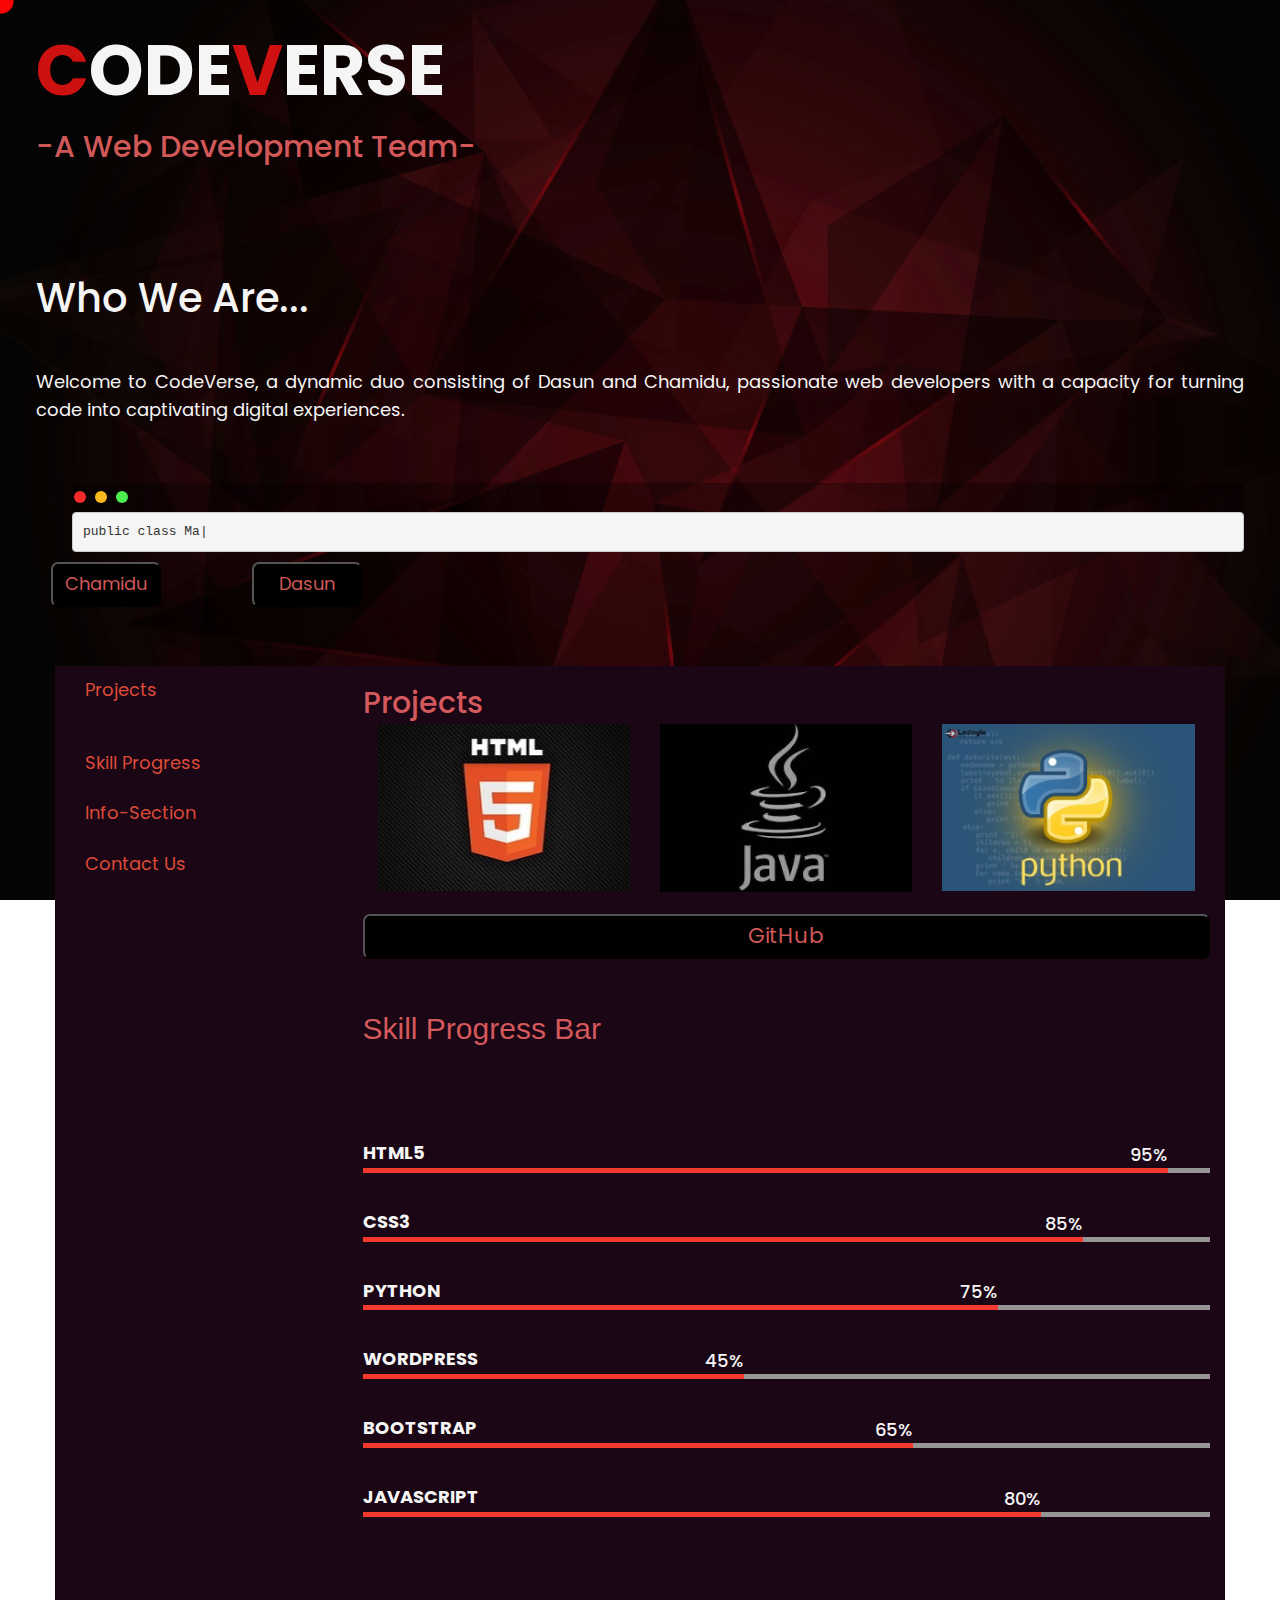
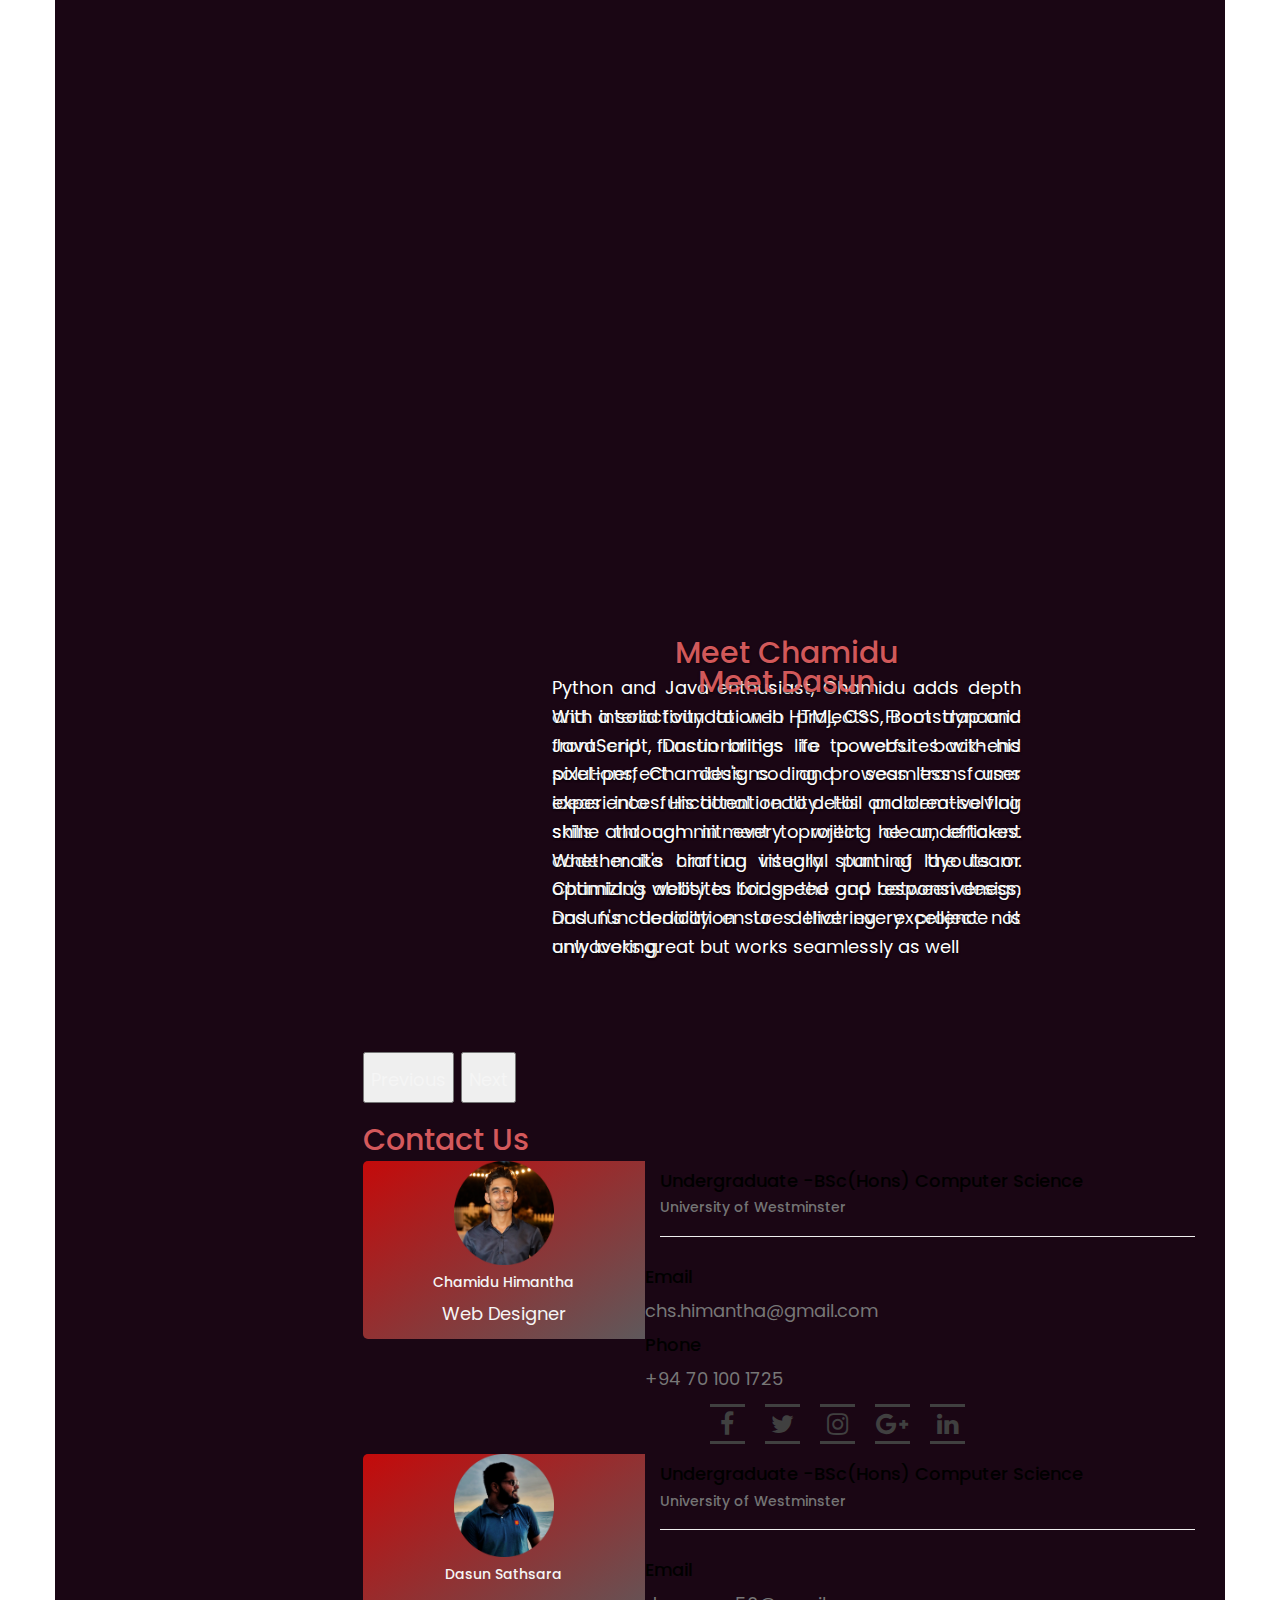
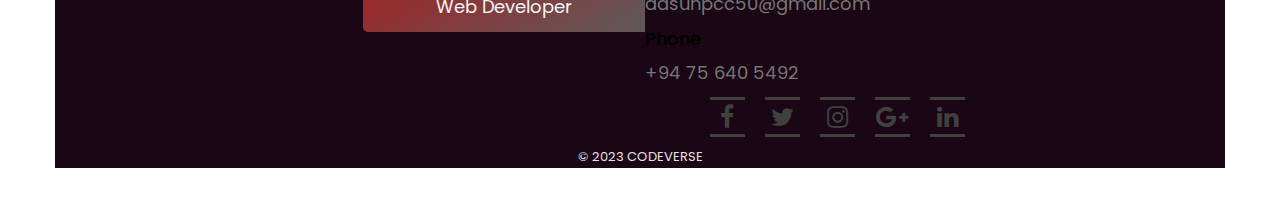
==== index.html @ 7fd7902e "pp" ====
<!DOCTYPE html>
<html lang="en">
<head>
    <title>CODEVERSE</title>
    <link rel="icon" type="image/x-icon" href="img/codeverse-logo.png">
    <!-- Required meta tags -->
    <meta charset="utf-8">
    <meta name="viewport" content="width=device-width, initial-scale=1">
    <!-- Bootstrap CSS -->
    <link href="https://cdn.jsdelivr.net/npm/bootstrap@5.0.2/dist/css/bootstrap.min.css" rel="stylesheet" integrity="sha384-EVSTQN3/azprG1Anm3QDgpJLIm9Nao0Yz1ztcQTwFspd3yD65VohhpuuCOmLASjC" crossorigin="anonymous">
    <link rel="stylesheet" href="https://maxcdn.bootstrapcdn.com/bootstrap/3.4.1/css/bootstrap.min.css">
    <link rel="stylesheet" href="https://cdnjs.cloudflare.com/ajax/libs/font-awesome/4.7.0/css/font-awesome.min.css">
    <link rel="stylesheet" href="https://cdn.jsdelivr.net/npm/bootstrap-icons@1.7.2/font/bootstrap-icons.css">
    <link rel="stylesheet" href="pp.css">
</head>
<body data-spy="scroll" data-target="#myScrollspy" data-offset="15">
    <div class="container-xxl">
        <!-- Header section -->
        <div class="row">
            <div class="col-md">
                <h1 id="tname"><span id="fname">C</span>ode<span id="fname">V</span>erse</h1><br>
                <h2>-A Web Development Team-</h2>
                <div class="who-we-are">
                    <h1 class="typing-text">  <br><br>Who We Are... </h1>
                    <p id="apara"><br>Welcome to CodeVerse, a dynamic duo consisting of Dasun and Chamidu, passionate web developers with a capacity for turning code into captivating digital experiences.</p>
                </div>
            </div>
            <div class="col" id="col2">
                <div class="box">
                    <div>
                        <span class="dot" style="background-color: #f72929"></span>
                        <span class="dot" style="background-color: #fbb920"></span>
                        <span class="dot" style="background-color: #4bee4d"></span>
                    </div>
                    <div id="htmlcode1">
                        <!-- Code snippet -->
                        <pre id="htmlcode">
public class Main {
    public static void main(String[] args) {
        System.out.println("Welcome to CodeVerse");
        System.out.println("Project by Dasun and Chamidu");
    }
}
                        </pre>
                    </div>
                </div>
            </div>
        </div>

        <!-- Buttons for scrolling to sections -->
        <div class="row" id="row2">
            <div class="col-sm-2">
                <button class="button" onclick="scrollToSection()">Chamidu</button>
            </div>
            <div class="col-sm-2">
                <button class="button" onclick="scrollToSection2()">Dasun</button>
            </div>
        </div>

        <!-- Navigation and sections -->
        <div class="container">
            <div class="row">
                <!-- Navigation sidebar -->
                <nav class="col-sm-3" id="myScrollspy">
                    <ul class="nav nav-pills nav-stacked" data-spy="affix" data-offset-top="500">
                        <li><a id="nav1" href="#section1">Projects</a></li>
                        <li><a id="nav1"></a></li>
                        <li><a id="nav1" href="#section2">Skill Progress</a></li>
                        <li><a id="nav1" href="#section3">Info-Section</a></li>
                        <li><a id="nav1" href="#section4">Contact Us</a></li>
                        <br>
                        <!-- <div class="name1" id="name1">
                             CODEVERSE logo 
                            <ul>
                                <li><span id="fname2">C</span></li>
                                <li>O</li>
                                <li>D</li>
                                <li>E</li>
                                <li><span id="fname2">V</span></li>
                                <li>E</li>
                                <li>R</li>
                                <li>S</li>
                                <li>E</li>
                            </ul>
                        </div> -->
                        
                    </ul>
                </nav>
                <!-- Main content sections -->
                <div class="col-sm-9 start">
                    <!-- Section 1: Projects -->
                    <div id="section1">
                        <div class="projects">
                            <h2>Projects</h2>
                            <div class="pcontainer">
                                <!-- Project 1 -->
                                <div class="iso-box wordpress col-md-4 col-sm-4 col-xs-12">
                                    <div class="portfolio-thumb">
                                        <img src="img/html.JPEG" class="fluid-img" alt="portfolio img">
                                        <div class="portfolio-overlay">
                                            <h3 class="portfolio-item-title">HTML5</h3>
                                        </div>
                                    </div>
                                </div>
                                <!-- Add more project items here -->
                                <div class="iso-box wordpress col-md-4 col-sm-4 col-xs-12">
                                  <div class="portfolio-thumb">
                                      <img src="img/java.JPG" class="fluid-img" alt="portfolio img">
                                      <div class="portfolio-overlay">
                                          <h3 class="portfolio-item-title">JAVA</h3>
                                      </div>
                                  </div>
                                </div>
                                <div class="iso-box wordpress col-md-4 col-sm-4 col-xs-12">
                                  <div class="portfolio-thumb">
                                      <img src="img/python.JPEG" class="fluid-img" alt="portfolio img">
                                      <div class="portfolio-overlay">
                                          <h3 class="portfolio-item-title">PYTHON</h3>
                                      </div>
                                  </div>
                                </div>
                            </div>
                            <!-- GitHub button -->
                            <a href="https://github.com/codevers001?tab=repositories">
                                <button class="button" class="btn btn-primary" type="button" style="width: 100%; font-size: larger;">GitHub</button>
                            </a>
                            <br>
                        </div>
                    </div>

                    <!-- Section 2: Skill Progress -->
                    <div id="section2">
                        <div class="wrapper">
                            <h2 class="how-title"><br>Skill Progress Bar</h2>
                            <br><br>
                            <!-- Skill bars -->
                            <div class="skill">
                                <p>HTML5</p>
                                <div class="skill-bar skill1 wow slideInLeft animated">
                                    <span class="skill-count1">95%</span>
                                </div>
                            </div>
                            <div class="skill">
                              <p>CSS3</p>
                              <div class="skill-bar skill2 wow slideInLeft animated">
                                  <span class="skill-count2">85%</span>
                              </div>
                            </div>
                            <div class="skill">
                              <p>PYTHON</p>
                              <div class="skill-bar skill3 wow slideInLeft animated">
                                  <span class="skill-count3">75%</span>
                              </div>
                            </div>
                            <div class="skill">
                              <p>WORDPRESS</p>
                              <div class="skill-bar skill4 wow slideInLeft animated">
                                  <span class="skill-count4">45%</span>
                              </div>
                            </div>
                            <div class="skill">
                              <p>BOOTSTRAP</p>
                              <div class="skill-bar skill7 wow slideInLeft animated">
                                  <span class="skill-count7">65%</span>
                              </div>
                            </div>
                            <div class="skill">
                              <p>JAVASCRIPT</p>
                              <div class="skill-bar skill6 wow slideInLeft animated">
                                  <span class="skill-count6">80%</span>
                            </div>
                            <!-- Add more skill bars here -->
                        </div>
                    </div>

                    <!-- Section 3: Info-Section -->
                    <div id="section3">
                        <div id="myCarousel" class="carousel slide" data-bs-ride="carousel">
                            <div class="carousel-inner">
                                <!-- Slide 1: Chamidu -->
                                <div class="carousel-item active">
                                    <div class="container">
                                        <div class="carousel-caption">
                                            <div id="info-section01" style="padding: 20px;">
                                                <h2>Meet Chamidu</h2>
                                                <p class="para1">
                                                    Python and Java enthusiast, Chamidu adds depth and interactivity to web projects. From dynamic front-end functionalities to powerful back-end solutions,
                                                    Chamidu's coding prowess transforms ideas into functional reality.
                                                    His problem-solving skills and commitment to writing clean,
                                                    efficient code make him an integral part of the team.
                                                    Chamidu's ability to bridge the gap between design and functionality ensures
                                                    that every project not only looks great but works seamlessly as well
                                                </p>
                                            </div>
                                        </div>
                                    </div>
                                </div>
                                <!-- Slide 2: Dasun -->
                                <div class="carousel-item">
                                    <div class="container">
                                        <div class="carousel-caption">
                                            <div id="info-section2" style="padding: 20px;">
                                                <h2>Meet Dasun</h2>
                                                <p class="para1">
                                                    With a solid foundation in HTML, CSS, Bootstrap and JavaScript, Dasun brings life to websites with his pixel-perfect designs and seamless user experiences. His attention to detail and creative flair shine through in every project he undertakes. Whether it's crafting visually stunning layouts or optimizing websites for speed and responsiveness, Dasun's dedication to delivering excellence is unwavering.
                                                </p>
                                            </div>
                                        </div>
                                    </div>
                                </div>
                                <!-- Add more slides here -->
                            </div>
                            <!-- Carousel navigation buttons -->
                            <button class="carousel-control-prev" type="button" data-bs-target="#myCarousel" data-bs-slide="prev">
                                <span class="carousel-control-prev-icon" aria-hidden="true"></span>
                                <span class="visually-hidden">Previous</span>
                            </button>
                            <button class="carousel-control-next" type="button" data-bs-target="#myCarousel" data-bs-slide="next">
                                <span class="carousel-control-next-icon" aria-hidden="true"></span>
                                <span class="visually-hidden">Next</span>
                            </button>
                        </div>
                    </div>

                    <!-- Section 4: Contact Us -->
                    <h2>Contact Us</h2>
                    <div id="section4" class="col-xs-12">
                        <div class="col">
                            <!-- Contact card 1 -->
                            <div class="card mb-3" style="border-radius: .5rem;">
                                <div class="row g-0">
                                    <div class="col-md-4 gradient-custom text-center text-white"
                                         style="border-top-left-radius: .5rem; border-bottom-left-radius: .5rem;">
                                        <img src="img/chamidu.PNG"
                                             alt="Avatar" class="img-fluid my-5" style="width: 100px;" />
                                        <h5>Chamidu Himantha</h5>
                                        <p>Web Designer</p>
                                    </div>
                                    <div class="col-md-8">
                                        <div class="card-body p-4">
                                            <h4 style="color: black;">Undergraduate -BSc(Hons) Computer Science</h4> <h5 style="color: rgb(116, 116, 116);">University of Westminster</h5>                                            <hr style="color: black;" class="mt-5 mb-35">
                                            <div class="row pt-1">
                                                <div class="col-6 mb-3">
                                                    <h4 style="color: black;">Email</h4>
                                                    <p class="text-muted">chs.himantha@gmail.com</p>
                                                </div>
                                                <div class="col-6 mb-3">
                                                    <h4 style="color: black;">Phone</h4>
                                                    <p class="text-muted">+94 70 100 1725</p>
                                                </div>
                                            </div>
                                            <!-- Social media icons -->
                                            <div class="d-flex justify-content-start">
                                                <ul class="ul">
                                                    <li class="li">
                                                        <a class="facebook" href="https://www.facebook.com/chamidu.himantha.5?mibextid=LQQJ4d">
                                                            <span></span>
                                                            <span></span>
                                                            <span></span>
                                                            <span></span>
                                                            <i class="fa fa-facebook" aria-hidden="true"></i>
                                                        </a>
                                                    </li>
                                                    <li class="li">
                                                        <a class="twitter" href="https://twitter.com/ChsHimantha">
                                                            <span></span>
                                                            <span></span>
                                                            <span></span>
                                                            <span></span>
                                                            <i class="fa fa-twitter" aria-hidden="true"></i>
                                                        </a>
                                                    </li>
                                                    <li class="li">
                                                        <a class="instagram" href="https://instagram.com/chamma.h?igshid=OGQ5ZDc2ODk2ZA==">
                                                            <span></span>
                                                            <span></span>
                                                            <span></span>
                                                            <span></span>
                                                            <i class="fa fa-instagram" aria-hidden="true"></i>
                                                        </a>
                                                    </li>
                                                    <li class="li">
                                                        <a class="google" href="mailto:chs.himantha@gmail.com">
                                                            <span></span>
                                                            <span></span>
                                                            <span></span>
                                                            <span></span>
                                                            <i class="fa fa-google-plus" aria-hidden="true"></i>
                                                        </a>
                                                    </li>
                                                    <li class="li">
                                                        <a class="google" href="https://www.linkedin.com/in/chamidu-himantha-139551233">
                                                            <span></span>
                                                            <span></span>
                                                            <span></span>
                                                            <span></span>
                                                            <i class="fa fa-linkedin" aria-hidden="true"></i>
                                                        </a>
                                                    </li>
                                                </ul>
                                            </div>
                                        </div>
                                    </div>
                                </div>
                            </div>
                            <!-- Contact card 2 -->
                            <div class="card mb-3" style="border-radius: .5rem;">
                                <div class="row g-0">
                                    <div class="col-md-4 gradient-custom text-center text-white"
                                         style="border-top-left-radius: .5rem; border-bottom-left-radius: .5rem;">
                                        <img src="img/dasun.PNG"
                                             alt="Avatar" class="img-fluid my-5" style="width: 100px;" />
                                        <h5>Dasun Sathsara</h5>
                                        <p>Web Developer</p>
                                    </div>
                                    <div class="col-md-8">
                                        <div class="card-body p-4">
                                            <h4 style="color: black;">Undergraduate -BSc(Hons) Computer Science</h4> <h5 style="color: rgb(116, 116, 116);">University of Westminster</h5>
                                            <hr style="color: black;" class="mt-5 mb-35">
                                            <div class="row pt-1">
                                                <div class="col-6 mb-3">
                                                    <h4 style="color: black;">Email</h4>
                                                    <p class="text-muted">dasunpcc50@gmail.com</p>
                                                </div>
                                                <div class="col-6 mb-3">
                                                    <h4 style="color: black;">Phone</h4>
                                                    <p class="text-muted">+94 75 640 5492</p>
                                                </div>
                                            </div>
                                            <!-- Social media icons -->
                                            <div class="d-flex justify-content-start">
                                                <ul class="ul">
                                                    <li class="li">
                                                        <a class="facebook" href="https://www.facebook.com/dasun.sathsara.71?mibextid=LQQJ4d">
                                                            <span></span>
                                                            <span></span>
                                                            <span></span>
                                                            <span></span>
                                                            <i class="fa fa-facebook" aria-hidden="true"></i>
                                                        </a>
                                                    </li>
                                                    <li class="li">
                                                        <a class="twitter" href="#">
                                                            <span></span>
                                                            <span></span>
                                                            <span></span>
                                                            <span></span>
                                                            <i class="fa fa-twitter" aria-hidden="true"></i>
                                                        </a>
                                                    </li>
                                                    <li class="li">
                                                        <a class="instagram" href="https://instagram.com/__dassa__18_?utm_source=qr&igshid=MzNlNGNkZWQ4Mg%3D%3D">
                                                            <span></span>
                                                            <span></span>
                                                            <span></span>
                                                            <span></span>
                                                            <i class="fa fa-instagram" aria-hidden="true"></i>
                                                        </a>
                                                    </li>
                                                    <li class="li">
                                                        <a class="google" href="mailto:dasunpcc50@gmail.com">
                                                            <span></span>
                                                            <span></span>
                                                            <span></span>
                                                            <span></span>
                                                            <i class="fa fa-google-plus" aria-hidden="true"></i>
                                                        </a>
                                                    </li>
                                                    <li class="li">
                                                        <a class="google" href="https://www.linkedin.com/in/dasun-herath-885135266">
                                                            <span></span>
                                                            <span></span>
                                                            <span></span>
                                                            <span></span>
                                                            <i class="fa fa-linkedin" aria-hidden="true"></i>
                                                        </a>
                                                    </li>
                                                </ul>
                                            </div>
                                        </div>
                                    </div>
                                </div>
                            </div>
                        </div>
                    </div>
                    <!-- Back to top button -->
                    <button onclick="topFunction()" id="myBtn" type="button" class="btn btn-light"><span class="bi bi-arrow-up"></span></button>
                </div>
            </div>
            
            <!-- Footer -->
            <footer class="text-center text-white fixed-bottom" style="background-color: #21081a;">
                <div class="text-center p-3" style="background-color: rgba(0, 0, 0, 0.2); font-size: small;">
                    <a href="#" style="font-size: small; color: #e9e2e2; ">© 2023 CODEVERSE</a> 
                </div>
            </footer>
        </div>
    </div>
    <div class="highlight"></div>
    <!-- Custom JavaScript and Bootstrap scripts -->
    <script src="pp.js"></script>
    <script src="https://cdn.jsdelivr.net/npm/bootstrap@5.3.1/dist/js/bootstrap.bundle.min.js" integrity="sha384-HwwvtgBNo3bZJJLYd8oVXjrBZt8cqVSpeBNS5n7C8IVInixGAoxmnlMuBnhbgrkm" crossorigin="anonymous"></script>
    <script src="https://ajax.googleapis.com/ajax/libs/jquery/3.6.4/jquery.min.js"></script>
    <script src="https://maxcdn.bootstrapcdn.com/bootstrap/3.4.1/js/bootstrap.min.js"></script>
    <script src="https://code.jquery.com/jquery-3.3.1.slim.min.js"></script>
    <script src="https://cdnjs.cloudflare.com/ajax/libs/popper.js/1.14.7/umd/popper.min.js"></script>
    <link rel="stylesheet" href="style.css" />
    <script src="index.js"></script>
</body>
</html>
---- pp.css ----
@import url('https://fonts.googleapis.com/css2?family=Poppins:wght@200;300;400;500;600;700&display=swap');
*{
font-family: 'Poppins', sans-serif;
font-size: 18px;
}
body {
line-height: 1.6;
margin: 0;
padding: 0;
background-image:linear-gradient(rgba(0, 0, 0, 0.2),
rgba(0, 0, 0, 0.2)),  url(img/reddish.JPEG);
background-repeat: no-repeat;
background-attachment: fixed;  
background-size: cover;
color:whitesmoke;
background-image: rgba(0,0,0, 0.9);


padding: 4%;
position: relative;

}



/* Cursor highlight styles */
.mscursor-cursor {
    pointer-events: none;
    position: fixed;
    display: block;
    border-radius: 0;
    top: 0;
    left: 0;
    z-index: 9999999999999999;  
  }

  .mscursor-difference{
    mix-blend-mode: difference;
  }
  
  .mscursor-circle {
      transform-origin: center;
      position: absolute;
      display: block;
      width: 26px;
      height: 26px;
      border-radius: 20px;
  }

  .mscursor-border-transform{
    animation: border-transform 3s linear infinite;
  }
  
  @keyframes border-transform {
    0%,
    100% {
      border-radius: 63% 37% 54% 46% / 55% 48% 52% 45%;
    }
    14% {
      border-radius: 40% 60% 54% 46% / 49% 60% 40% 51%;
    }
    28% {
      border-radius: 54% 46% 38% 62% / 49% 70% 30% 51%;
    }
    42% {
      border-radius: 61% 39% 55% 45% / 61% 38% 62% 39%;
    }
    56% {
      border-radius: 61% 39% 67% 33% / 70% 50% 50% 30%;
    }
    70% {
      border-radius: 50% 50% 34% 66% / 56% 68% 32% 44%;
    }
    84% {
      border-radius: 46% 54% 50% 50% / 35% 61% 39% 65%;
    }
  }
  
  .mscursor-scale{
    transition: .5s ease;
    transform: scale(1.6);
  }
  
  .mscursor-scale-outline{
    transform:scale(1.9);
    background-color: transparent !important;
  }
  
  
  .mscursor-nocursor{
    cursor:none!important;
  }

div.col-sm-9 div {

font-size: 28px;
}
.affix {
display:inline-block;
top: 20px;
z-index: 9999 !important;
}

#tname{
box-sizing: border-box;
border-radius: 40px;
line-height: 0.5%;
font-weight: bold;
font-size: 70px; /* Adjust the value to make the font larger */
text-transform: uppercase; /* Convert text to uppercase for emphasis */
display: flex;
color: whitesmoke; /* Set the desired text color */

}

h2 {
margin-bottom: 0.5rem;
color: rgba(255, 109, 109, 0.815);
text-shadow: rgb(0, 0, 0);
}



.typing-text {

display: inline-block;
overflow: hidden; /* Hide overflowing characters */
white-space: nowrap; /* Prevent line breaks */
animation: typeIn 2.5s steps(250) forwards; /* Apply the typing animation */
font-size: 40px;


}




#fname{
color: rgba(251, 21, 21, 0.815);
box-sizing: border-box;
border-radius: 40px;
line-height: 0.5%;
font-weight: bold;
font-size: 70px; /* Adjust the value to make the font larger */
text-transform: uppercase; /* Convert text to uppercase for emphasis */
display: flex;
}

#col2{
padding-left: 3%;
padding-top: 4%;
}

.who-we-are{
text-align: justify;
}

.box{

background-color:rgba(0, 0, 0, 0.3);
border: 20px;
border-color: black;

}
.dot {
height: 12px;
width: 12px;
margin: 0 2px;
background-color: #da1313;
border-radius: 50%;
display: inline-block;
}
#htmlcode{
&:after{
content: "|";
animation: blink 500ms linear infinite alternate;
}
}

#row2{

padding-bottom: 5%;
}



.para1{
text-align: justify;
}


.project {
background-color: black;
border: 1px solid #ccc;
padding: 20px;
margin: 10px;
border-radius: 5px;
box-shadow: 0 2px 5px rgba(0, 0, 0, 0.1);
transition: transform 0.3s ease-in-out;
width: 100%;


}

.project:hover {
transform: scale(1.05);
}

.button{
border-radius: 7px;
background-color:  black;
color:rgba(255, 109, 109, 0.815);
width: 110px;
height: 45px;
border-color: black;
box-shadow: whitesmoke;
}

.iso-box-section { width: 100%; }
.iso-box-wrapper {
width: 100%;
padding: 0;
clear: both;
position: relative;
}
.iso-box {
position: relative;
min-height: 50px;
float: left;
overflow: hidden;
margin-bottom: 20px;
}
.iso-box > a {
display: block;
width: 100%;
height: 100%;
overflow: hidden;
}
.iso-box > a {
display: block;
width: 100%;
height: 100%;
overflow: hidden;
}
.fluid-img {
width: 100%;
display: block;
height: auto;
}

.portfolio-item-title {
font-weight: bold;
margin-top: 10px;
text-transform: uppercase;
}
.portfolio-thumb {
overflow: hidden;
margin: 0;
position: relative;
}
.portfolio-overlay {
display: -webkit-box;
display: -webkit-flex;
display: -ms-flexbox;
display: flex;
-webkit-box-orient: vertical;
-webkit-box-direction: normal;
-webkit-flex-direction: column;
    -ms-flex-direction: column;
        flex-direction: column;
-webkit-box-pack: center;
-webkit-justify-content: center;
    -ms-flex-pack: center;
        justify-content: center;
background: rgba(0, 0, 0, 7);
color: #ffffff;
top: 0;
right: 0;
left: 0;
bottom: 0;
width: 100%;
height: 100%;  
padding: 0 40px;
text-align: center;
position: absolute;
opacity: 0;
transition: all 0.4s ease-in-out;
-webkit-transition: all 0.4s ease-in-out;
-moz-transition: all 0.4s ease-in-out;
-ms-transition: all 0.4s ease-in-out;
}
.portfolio-thumb:hover .portfolio-overlay {
opacity: 0.8;  
-webkit-transform: scale(1.0);
-ms-transform: scale(1.0);
transform: scale(1.0);
}
.portfolio-overlay .fa {
border: 1px solid #666;
border-radius: 0;
color: #666;
width: 40px;
height: 40px;
line-height: 40px;
text-align: center;
text-decoration: none;
margin-right: 6px;
margin-bottom: 10px;
}

/* Carousel base class */
.carousel {
margin-bottom: 0rem;
}
/* Since positioning the image, we need to help out the caption */
.carousel-caption {
bottom: 3rem;
z-index: 10;
}

/* Declare heights because of positioning of img element */
.carousel-item {
height: 55rem;
}

.wrapper{
      width:100%;
      font-family: 'Roboto', sans-serif;
margin:0 auto;
  }
  .skill {
      margin-bottom: 35px;
      position: relative;
    overflow-x:hidden;
    
  }
  .skill > p {
      font-size: 18px;
      font-weight: 700;
      color: whitesmoke;
      margin: 0;
  }
  .skill:before{
      width: 100%;
      height: 5px;
      content: "";
      display: block;
      position: absolute;
      background: #959595;
      bottom: 0;
  }
  .skill-bar {
      width: 100%;
      height: 5px;
      background:#f4392f;
      display: block;
      position: relative;
  }

  /* SKILL 1 */
  .skill1{
      width: 95%;
    
  }
  .skill-bar span{
      position: absolute;

      top: -30px;
      padding: 0;
      font-size: 18px;
      padding: 3px 0;
      font-weight: 500;
  }
  .skill-bar {
      position: relative;
    
  }

  .skill1 .skill-count1 {
      right: 0;
  }
  /* SKILL 2 */
  .skill2{
      width: 85%;
  }

  .skill2 .skill-count2 {
      right: 0;
  }
  /* SKILL 3 */
  .skill3{
      width: 75%;
  }
  .skill3 .skill-count3 {
      right: 0;
  }

  /* SKILL 4 */
  .skill4{
      width: 45%
  }

  .skill4 .skill-count4 {
      right: 0;
  }

    /* SKILL 7 */

  .skill7{
        width: 65%;
  }

  .skill7 .skill-count7 {
    right: 0;
}

  /* SKILL 5 */
  .skill5{
      width: 80%;
  }

  .skill5 .skill-count5 {
      right: 0;
  }

  /* SKILL 6 */
  .skill6{
      width: 80%
  }

  .skill6 .skill-count6 {
      right: 0;
  }

  .gradient-custom {
    
    /* fallback for old browsers */
    background: #8c8c8c;
    
    /* Chrome 10-25, Safari 5.1-6 */
    background: -webkit-linear-gradient(to right bottom, rgb(196, 10, 10), rgba(131, 129, 129, 0.815));
    
    /* W3C, IE 10+/ Edge, Firefox 16+, Chrome 26+, Opera 12+, Safari 7+ */
    background: linear-gradient(to right bottom, rgb(196, 10, 10),rgba(110, 107, 107, 0.815))
    }
    
.ul {

display:flex;
}
.ul .li {
list-style:none;
}
.ul .li a {
display:block;
position:relative;
width:35px;
height:40px;
line-height:42px;
font-size:25px;
text-align:center;
text-decoration:none;
color:#404040;
margin: 0 10px;
transition:.5s;
}
.ul .li a span {
position:absolute;
transition: transform .5s;
}
.ul .li a span:nth-child(1),
.ul .li a span:nth-child(3){
width:100%;
height:3px;
background:#404040;
}
.ul .li a span:nth-child(1) {
top:0;
left:0;
transform-origin: right;
}
.ul .li a:hover span:nth-child(1) {
transform: scaleX(0);
transform-origin: left;
transition:transform .5s;
}

.ul .li a span:nth-child(3) {
bottom:0;
left:0;
transform-origin: left;
}
.ul .li a:hover span:nth-child(3) {
transform: scaleX(0);
transform-origin: right;
transition:transform .5s;
}

.ul .li a span:nth-child(2),
.ul .li a span:nth-child(4){
width:3px;
height:100%;
background:#404040;
}
.ul .li a span:nth-child(2) {
top:0;
left:0;
transform:scale(0);
transform-origin: bottom;
}
.ul .li a:hover span:nth-child(2) {
transform: scale(1);
transform-origin: top;
transition:transform .5s;
}
.ul .li a span:nth-child(4) {
top:0;
right:0;
transform:scale(0);
transform-origin: top;
}
.ul .li a:hover span:nth-child(4) {
transform: scale(1);
transform-origin: bottom;
transition:transform .5s;
}

.facebook:hover {
color: #3b5998;
}
.facebook:hover span { 
background: #3b5998;
}
.twitter:hover {
color: #1da1f2;
}
.twitter:hover span { 
background: #1da1f2;
}
.instagram:hover {
color: #c32aa3;
}
.instagram:hover span { 
background: #c32aa3;
}
.google:hover {
color: #dd4b39;
}
.google:hover span { 
background: #dd4b39;
}
ul li a .twitter {
color: #1da1f2;
}
ul li a:hover:nth-child(3) {
color: #c32aa3;
}
ul li a:hover:nth-child(4) {
color: #dd4b39;
}

#myBtn {
display: none; /* Hidden by default */
position: fixed; /* Fixed/sticky position */
bottom: 50px; /* Place the button at the bottom of the page */
right: 0px; /* Place the button 30px from the right */
z-index: 99; /* Make sure it does not overlap */
border: none; /* Remove borders */
outline: none; /* Remove outline */
background-color: red; /* Set a background color */
color: white; /* Text color */
cursor: pointer; /* Add a mouse pointer on hover */
padding: 15px; /* Some padding */
border-radius: 150%; /* Rounded corners */

width: 7%;
height: 14%;
}

#myBtn:hover {
background-color: #555; /* Add a dark-grey background on hover */
}

#nav1{
    color: #dd4b39;
    
}
#nav1:hover{
    background-color: #dd4b39;
    color: darkred;
}
#nav1:active{
    color: black;
}
#name1 {
    box-sizing: border-box;
    border-radius: 40px;
    font-weight: bold;
    font-size: 70px; /* Adjust the value to make the font larger */
    text-transform: uppercase; /* Convert text to uppercase for emphasis */
    display: flex;
    color: whitesmoke; /* Set the desired text color */
    opacity: 0; /* Start with 0 opacity */
    transition: opacity 0.5s ease; /* Add transition for smooth animation */
    height: 5%;
    position: absolute;
    
}

#name1 ul {
    list-style-type: none;
    padding: 0;
    margin: 0;
    display: flex;
    flex-direction: column;
    align-items: center;
  
}

#name1 li {
    font-size: 45px;
    line-height: 1.2;
}

#fname2{
    color: rgba(251, 21, 21, 0.815);
    box-sizing: border-box;
    border-radius: 40px;
    line-height: 1.2;
    font-weight: bold;
    font-size: 45px; /* Adjust the value to make the font larger */
    text-transform: uppercase; /* Convert text to uppercase for emphasis */
    display: flex;

}


@keyframes typeIn {
from {
width: 0;
}
to {
width: 100%;
}
}

@-webkit-keyframes blink{
0%{opacity: 0;}
100%{opacity: 1;}
}

@-moz-keyframes blink{
0%{opacity: 0;}
100%{opacity: 1;}
}

@keyframes blink{
0%{opacity: 0;}
100%{opacity: 1;}
}

@media screen and (max-width: 810px) {
  #section1, #section2, #section3  {
    margin-left: 150px;
  }
}
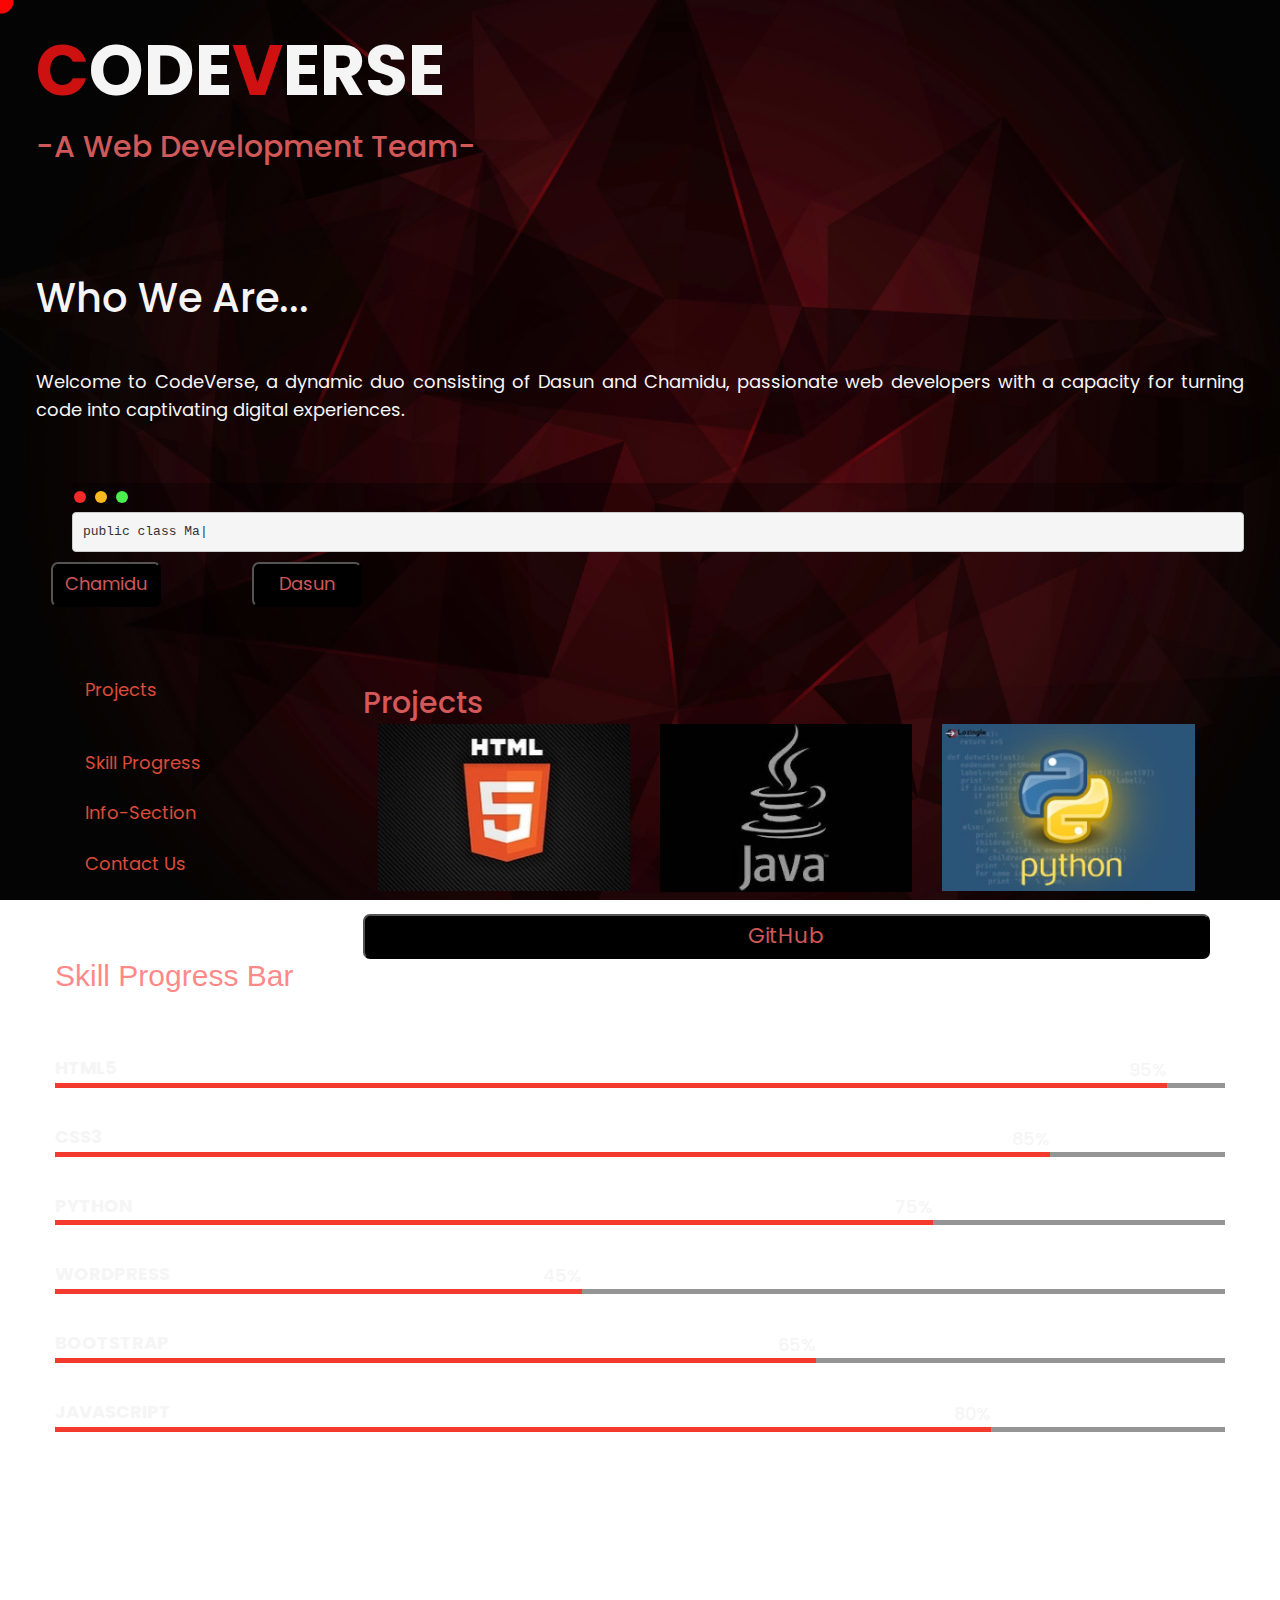
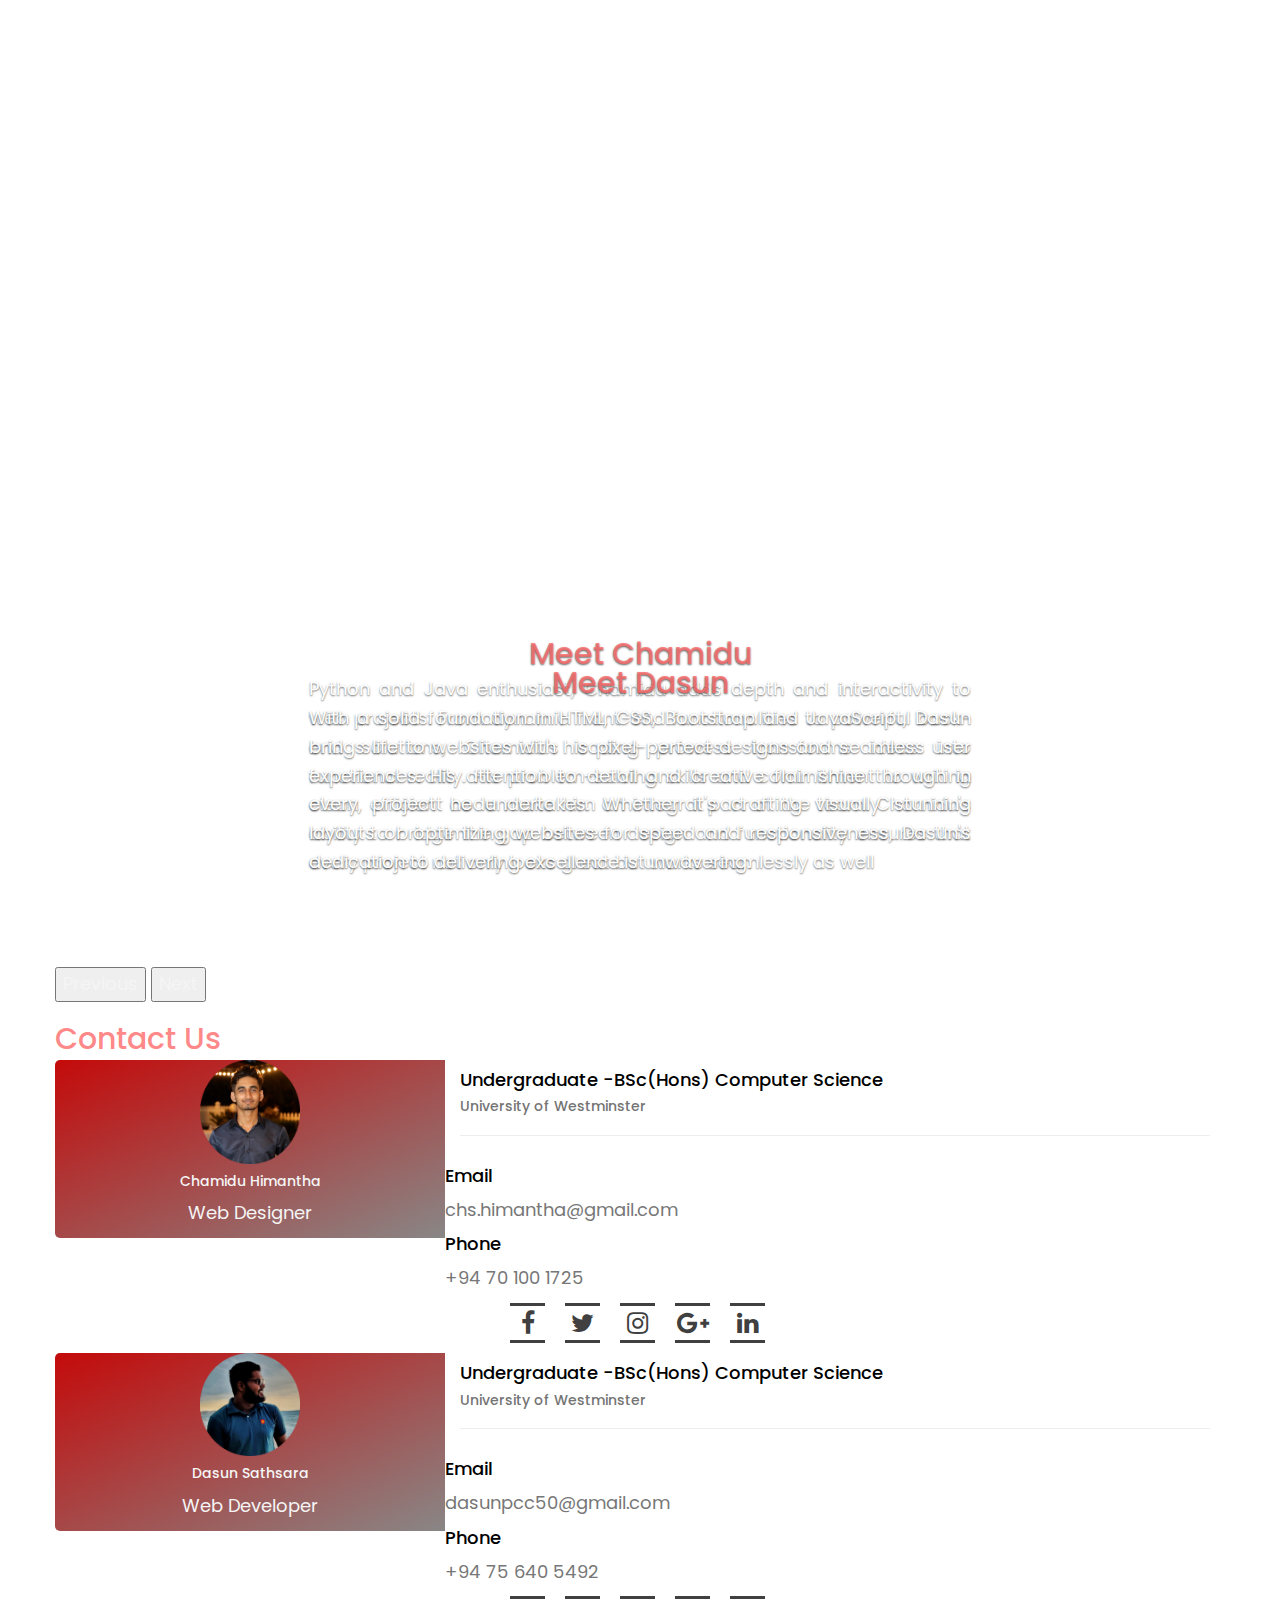
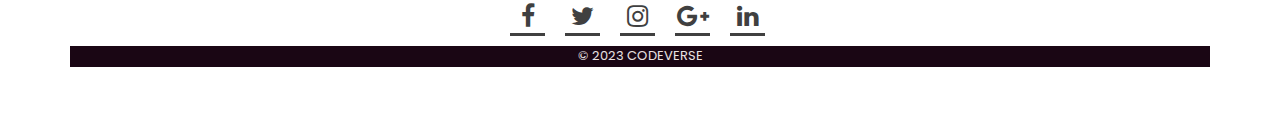
==== commit 3b4fac5f: "web" ====
--- a/index.html
+++ b/index.html
@@ -96,6 +96,7 @@
                                 <!-- Project 1 -->
                                 <div class="iso-box wordpress col-md-4 col-sm-4 col-xs-12">
                                     <div class="portfolio-thumb">
+                                        <a href="https://github.com/codevers001?tab=repositories&q=&type=&language=html&sort="></a>
                                         <img src="img/html.JPEG" class="fluid-img" alt="portfolio img">
                                         <div class="portfolio-overlay">
                                             <h3 class="portfolio-item-title">HTML5</h3>
@@ -103,16 +104,18 @@
                                     </div>
                                 </div>
                                 <!-- Add more project items here -->
-                                <div class="iso-box wordpress col-md-4 col-sm-4 col-xs-12">
+                                <div id="pro" class="iso-box wordpress col-md-4 col-sm-4 col-xs-12">
                                   <div class="portfolio-thumb">
+                                    <a  href="https://github.com/codevers001?tab=repositories&q=&type=&language=java&sort="></a>
                                       <img src="img/java.JPG" class="fluid-img" alt="portfolio img">
                                       <div class="portfolio-overlay">
                                           <h3 class="portfolio-item-title">JAVA</h3>
                                       </div>
                                   </div>
                                 </div>
-                                <div class="iso-box wordpress col-md-4 col-sm-4 col-xs-12">
+                                <divid="pro" class="iso-box wordpress col-md-4 col-sm-4 col-xs-12">
                                   <div class="portfolio-thumb">
+                                    <a href="https://github.com/codevers001?tab=repositories&q=&type=&language=python&sort="></a>
                                       <img src="img/python.JPEG" class="fluid-img" alt="portfolio img">
                                       <div class="portfolio-overlay">
                                           <h3 class="portfolio-item-title">PYTHON</h3>
--- a/pp.css
+++ b/pp.css
@@ -21,7 +21,9 @@
 
 }
 
-
+#pro{
+  cursor: pointer;
+}
 
 /* Cursor highlight styles */
 .mscursor-cursor {
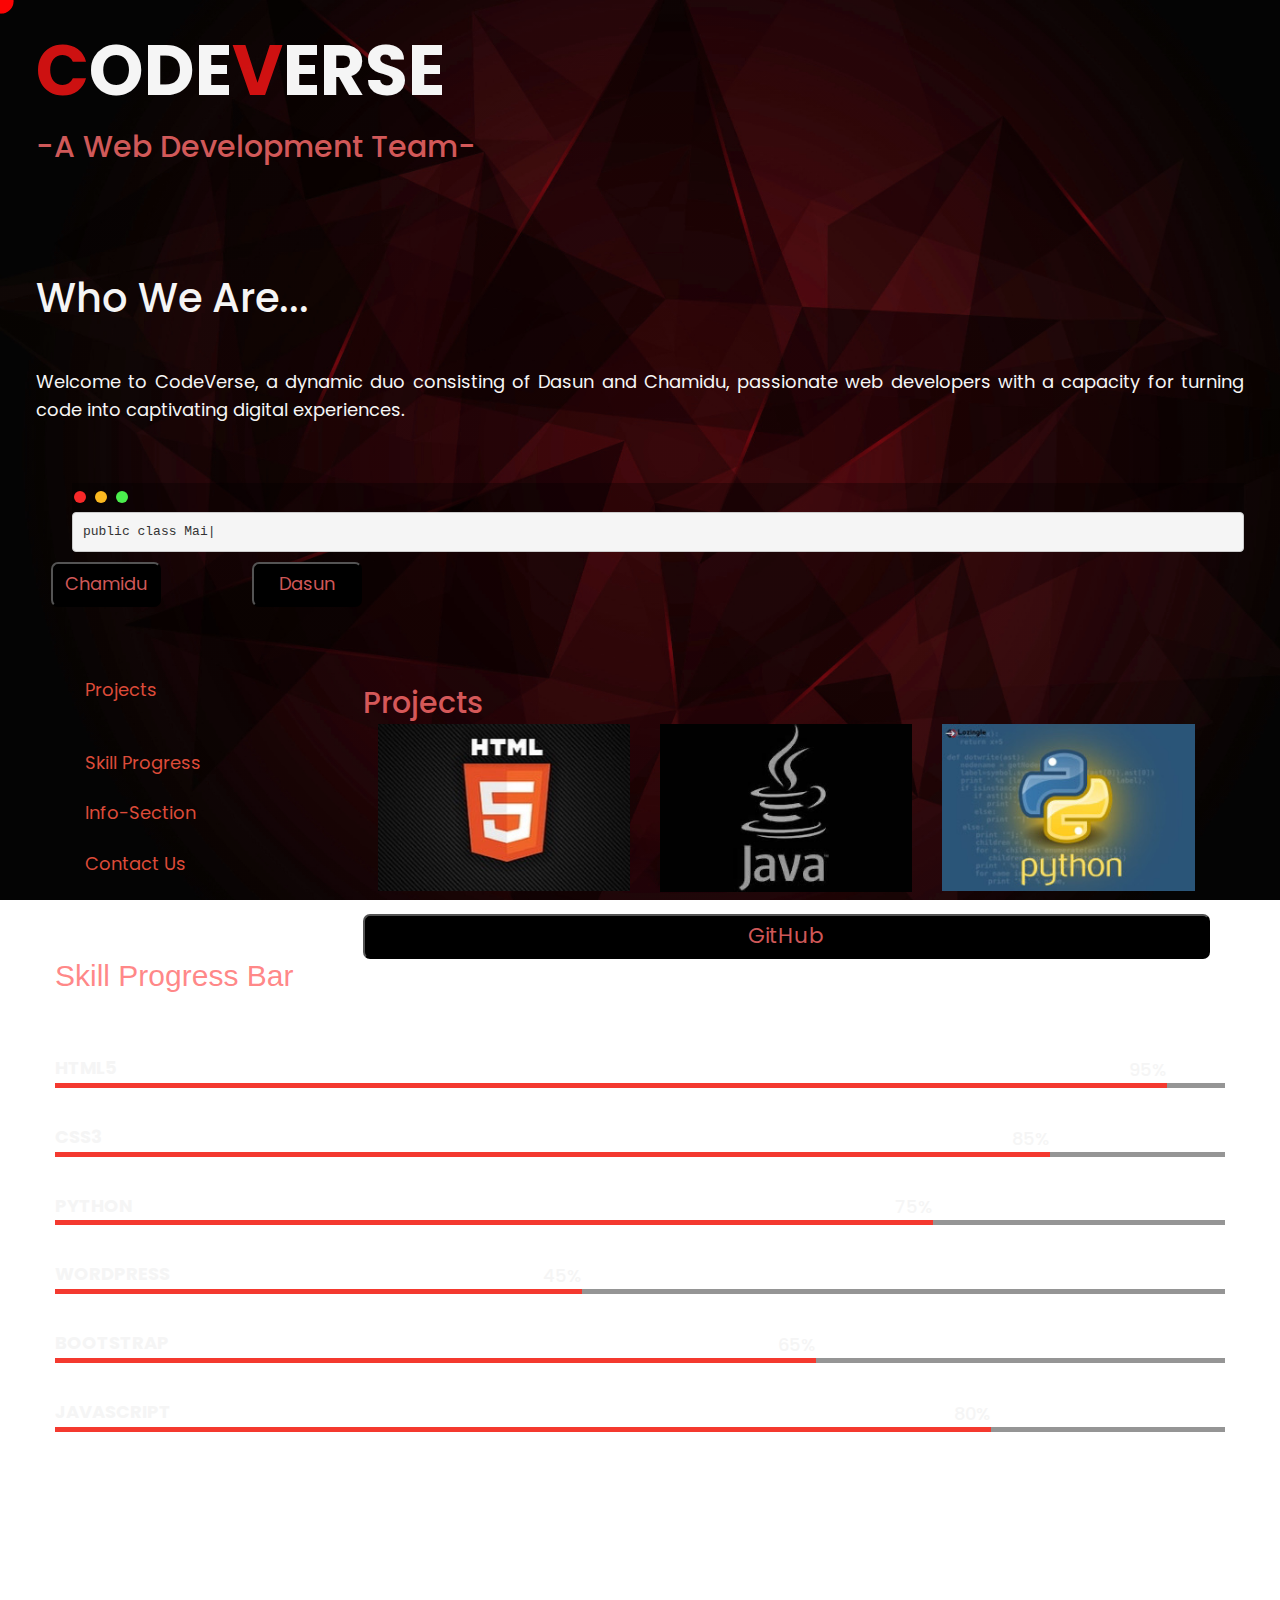
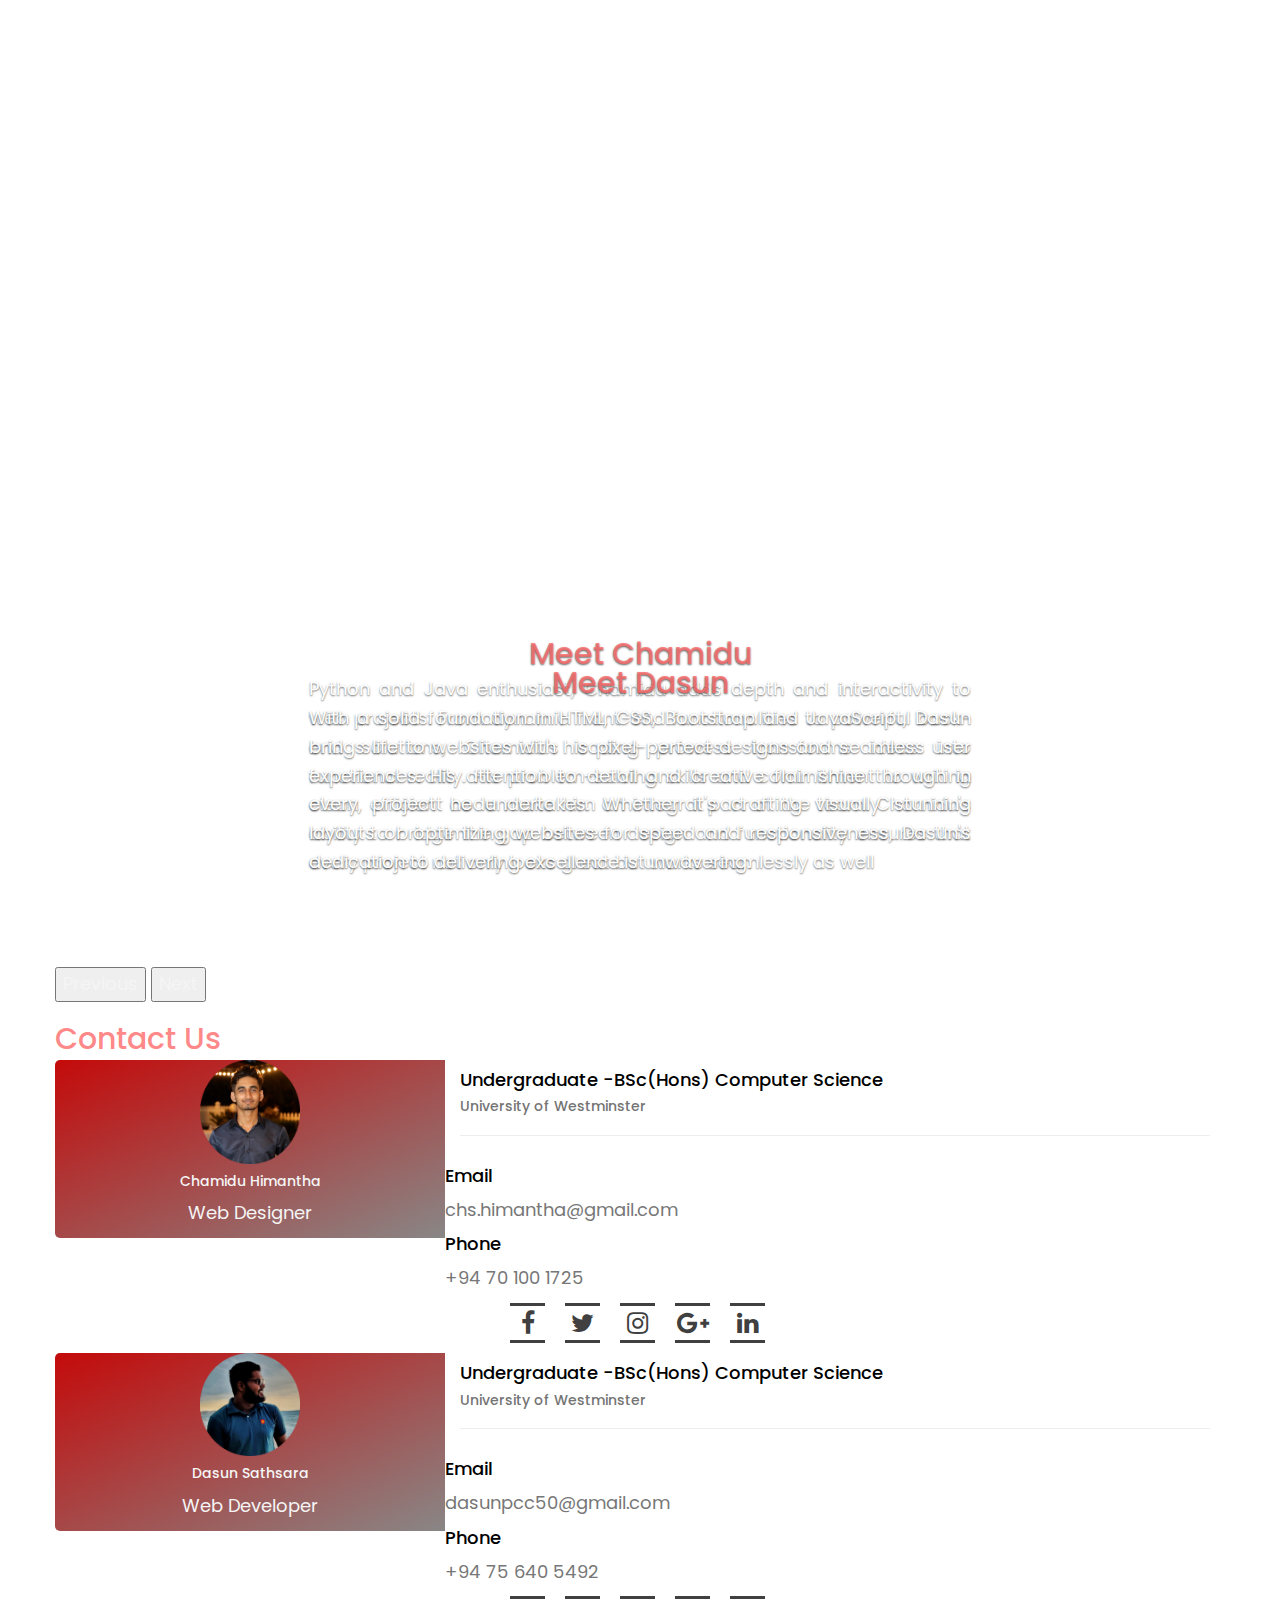
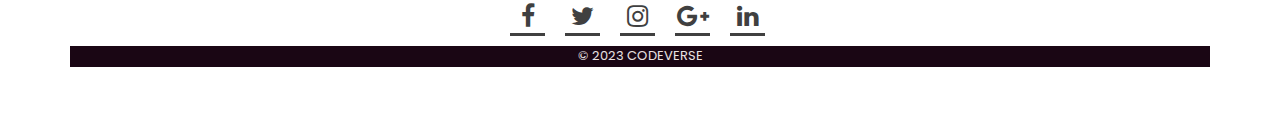
==== commit 26f41f64: "new" ====
--- a/index.html
+++ b/index.html
@@ -94,32 +94,32 @@
                             <h2>Projects</h2>
                             <div class="pcontainer">
                                 <!-- Project 1 -->
-                                <div class="iso-box wordpress col-md-4 col-sm-4 col-xs-12">
+                                <div id="pro" class="iso-box wordpress col-md-4 col-sm-4 col-xs-12">
                                     <div class="portfolio-thumb">
-                                        <a href="https://github.com/codevers001?tab=repositories&q=&type=&language=html&sort="></a>
+                                        <a href="https://github.com/codevers001?tab=repositories&q=&type=&language=html&sort=">
                                         <img src="img/html.JPEG" class="fluid-img" alt="portfolio img">
                                         <div class="portfolio-overlay">
                                             <h3 class="portfolio-item-title">HTML5</h3>
-                                        </div>
+                                        </div></a>
                                     </div>
                                 </div>
                                 <!-- Add more project items here -->
                                 <div id="pro" class="iso-box wordpress col-md-4 col-sm-4 col-xs-12">
                                   <div class="portfolio-thumb">
-                                    <a  href="https://github.com/codevers001?tab=repositories&q=&type=&language=java&sort="></a>
+                                    <a  href="https://github.com/codevers001?tab=repositories&q=&type=&language=java&sort=">
                                       <img src="img/java.JPG" class="fluid-img" alt="portfolio img">
                                       <div class="portfolio-overlay">
                                           <h3 class="portfolio-item-title">JAVA</h3>
-                                      </div>
+                                      </div></a>
                                   </div>
                                 </div>
                                 <divid="pro" class="iso-box wordpress col-md-4 col-sm-4 col-xs-12">
                                   <div class="portfolio-thumb">
-                                    <a href="https://github.com/codevers001?tab=repositories&q=&type=&language=python&sort="></a>
+                                    <a href="https://github.com/codevers001?tab=repositories&q=&type=&language=python&sort=">
                                       <img src="img/python.JPEG" class="fluid-img" alt="portfolio img">
                                       <div class="portfolio-overlay">
                                           <h3 class="portfolio-item-title">PYTHON</h3>
-                                      </div>
+                                      </div></a>
                                   </div>
                                 </div>
                             </div>
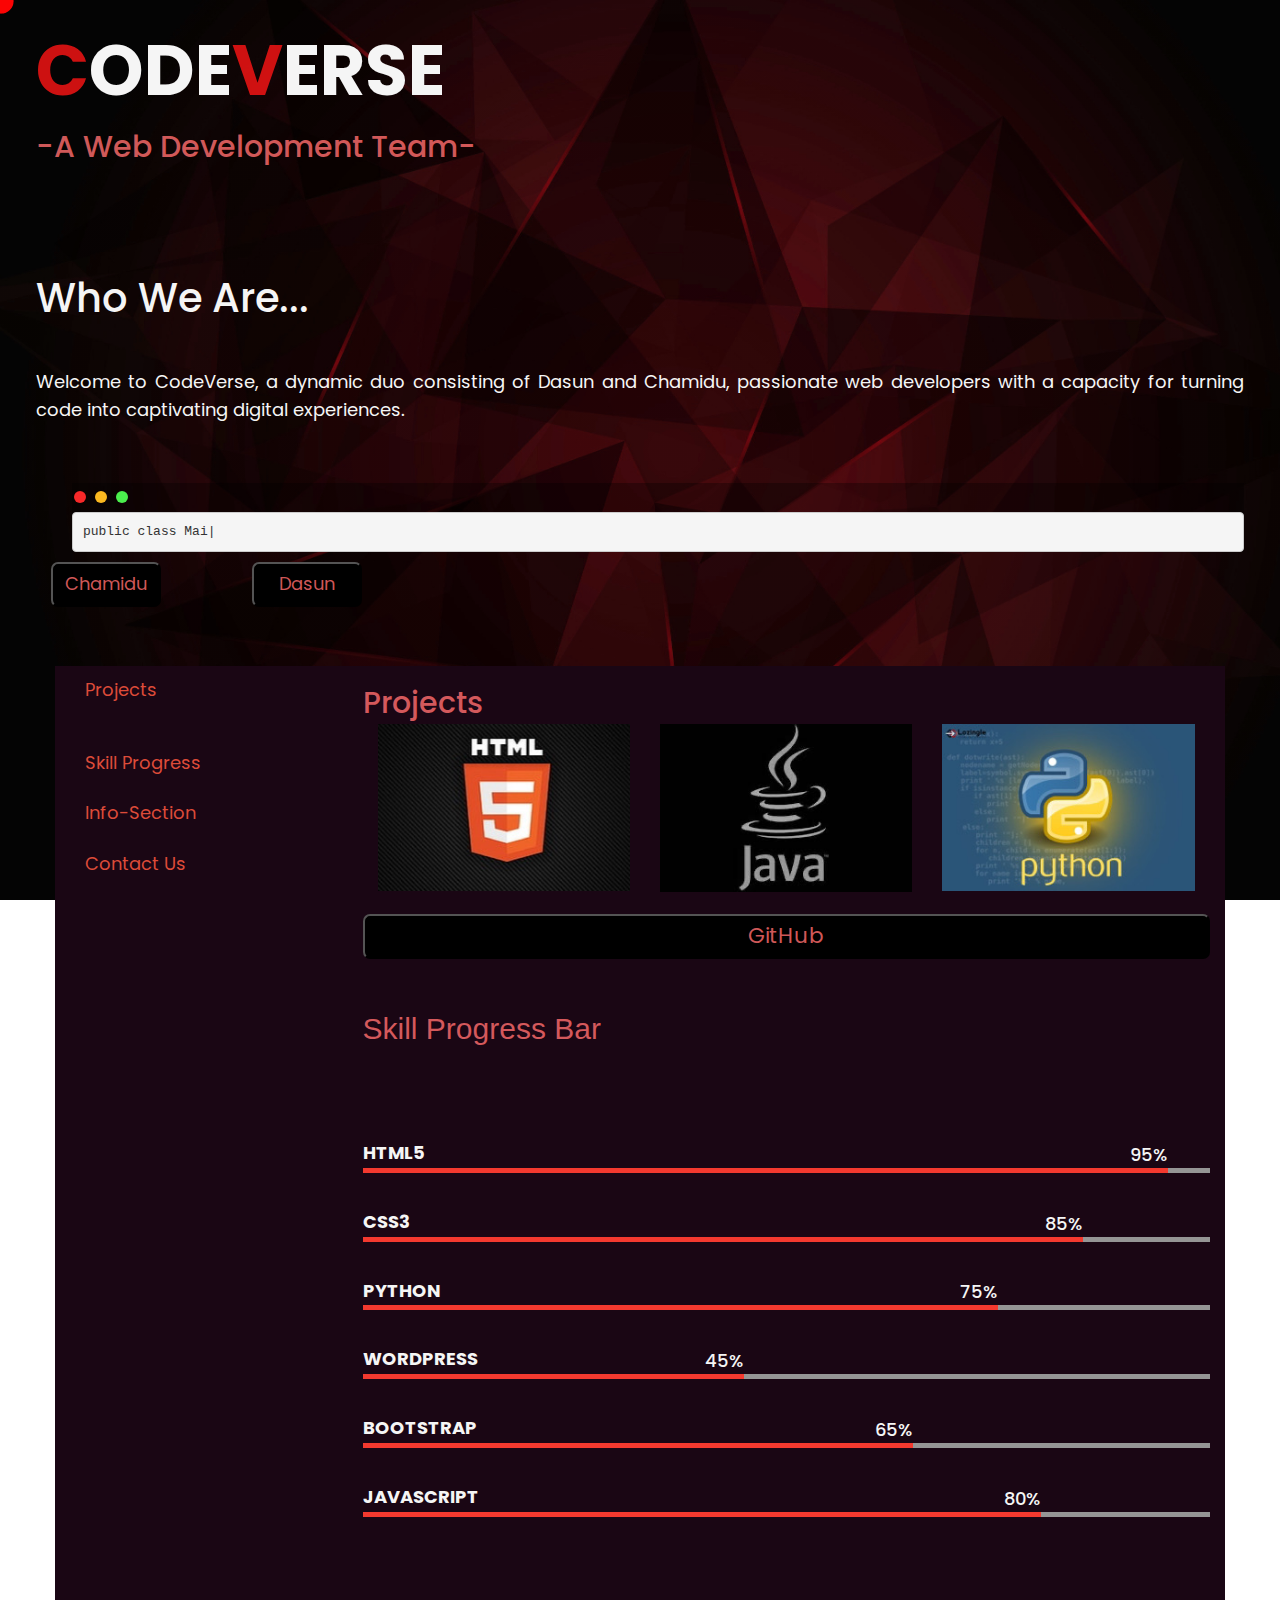
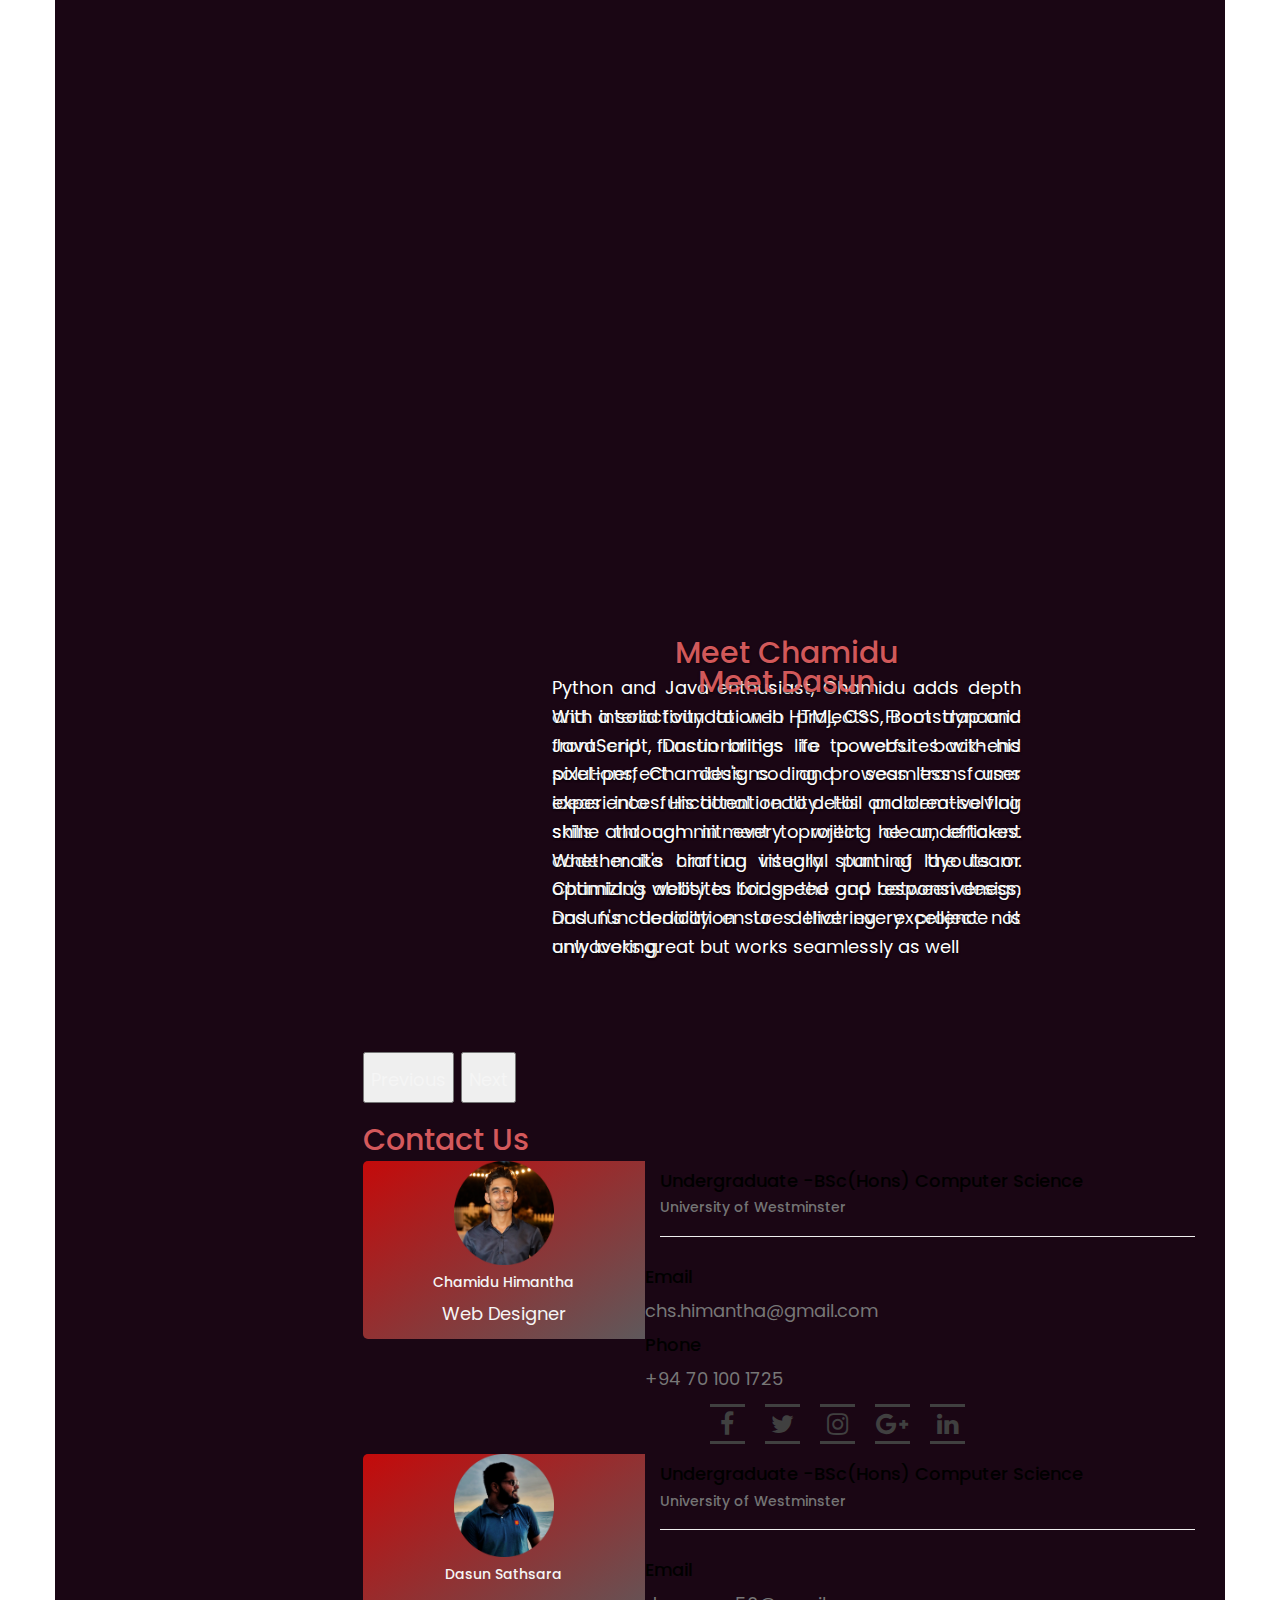
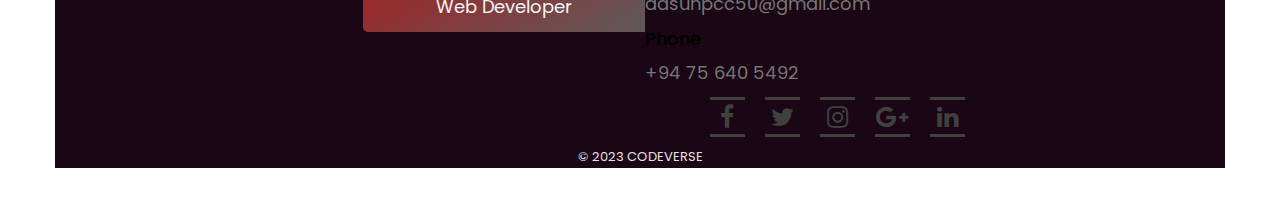
==== commit 30a04368: "new" ====
--- a/index.html
+++ b/index.html
@@ -113,7 +113,7 @@
                                       </div></a>
                                   </div>
                                 </div>
-                                <divid="pro" class="iso-box wordpress col-md-4 col-sm-4 col-xs-12">
+                                <div id="pro" class="iso-box wordpress col-md-4 col-sm-4 col-xs-12">
                                   <div class="portfolio-thumb">
                                     <a href="https://github.com/codevers001?tab=repositories&q=&type=&language=python&sort=">
                                       <img src="img/python.JPEG" class="fluid-img" alt="portfolio img">
